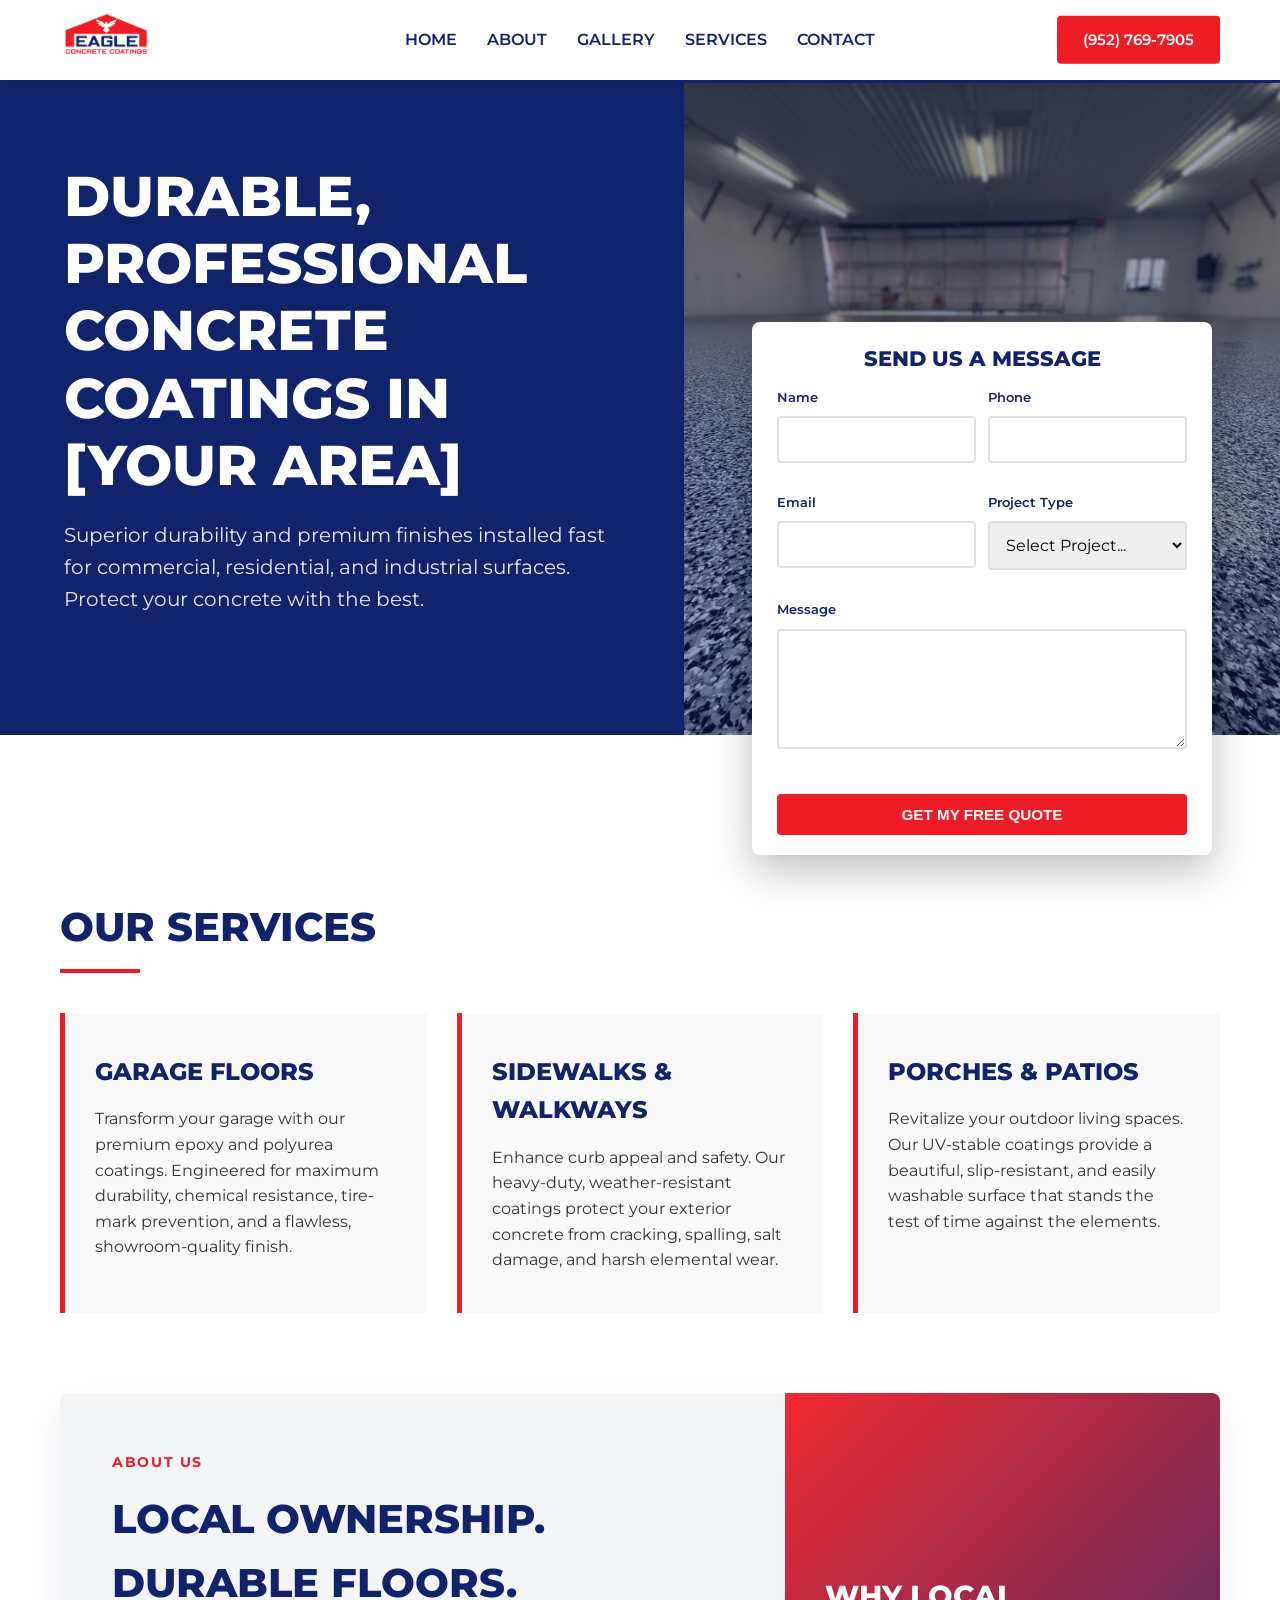
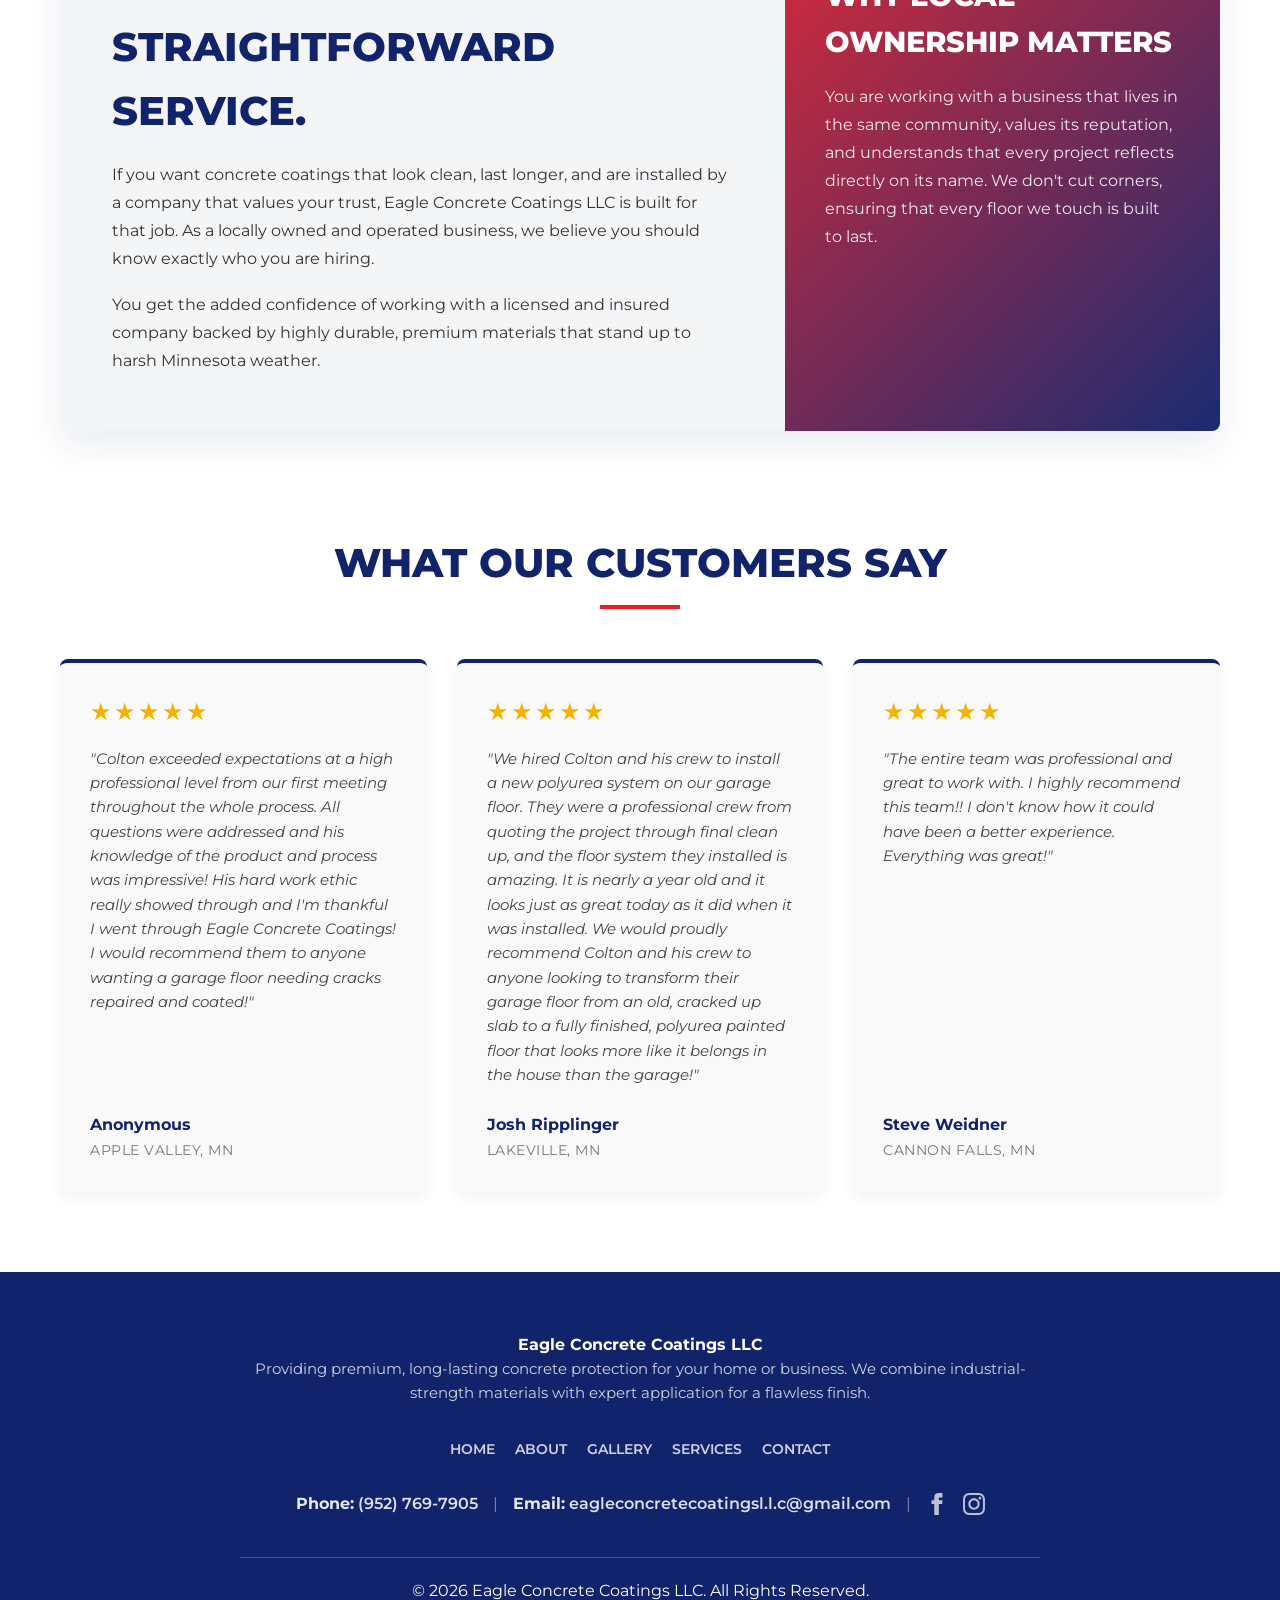
==== index.html @ 91aacfe3 "Add files via upload" ====
<!DOCTYPE html>
<html lang="en">
<head>
    <meta charset="UTF-8">
    <meta name="viewport" content="width=device-width, initial-scale=1.0">
    <meta name="description" content="Eagle Concrete Coatings LLC - Professional epoxy and polyurea concrete coatings for garages, sidewalks, and patios.">
    <title>Eagle Concrete Coatings LLC | Home</title>
    
    <link rel="preconnect" href="https://fonts.googleapis.com">
    <link rel="preconnect" href="https://fonts.gstatic.com" crossorigin>
    <link href="https://fonts.googleapis.com/css2?family=Montserrat:wght@400;600;800&display=swap" rel="stylesheet">
    <link rel="stylesheet" href="styles.css">
</head>
<body>

    <header class="header-stacked">
        <div class="nav-container-stacked">
            <a href="index.html" class="logo-link">
                <img src="index_files/logo3.2.jpg" alt="Eagle Concrete Coatings LLC Logo" class="logo-img">
            </a>
            <nav aria-label="Main Navigation">
                <ul>
                    <li><a href="index.html">Home</a></li>
                    <li><a href="about.html">About</a></li>
                    <li><a href="gallery.html">Gallery</a></li>
                    <li><a href="services.html">Services</a></li>
                    <li><a href="contact.html">Contact</a></li>
                </ul>
            </nav>

            <a href="tel:9527697905" class="btn-primary header-phone-btn">(952) 769-7905</a>
        </div>
    </header>

    <main>
        <section class="hero-split">
            <div class="hero-text-side">
                <h1>Durable, Professional Concrete Coatings in [Your Area]</h1>
                <p>Superior durability and premium finishes installed fast for commercial, residential, and industrial surfaces. Protect your concrete with the best.</p>
            </div>
            
            <div class="hero-image-side">
                <div class="hero-form-container">
                    <h3>Send Us a Message</h3>
                    <form class="contact-form" action="#" method="post">
                        
                        <div class="form-row">
                            <div class="form-group">
                                <label for="name">Name</label>
                                <input type="text" id="name" name="name" required>
                            </div>
                            <div class="form-group">
                                <label for="phone">Phone</label>
                                <input type="tel" id="phone" name="phone" required>
                            </div>
                        </div>
                        
                        <div class="form-row">
                            <div class="form-group">
                                <label for="email">Email</label>
                                <input type="email" id="email" name="email" required>
                            </div>
                            <div class="form-group">
                                <label for="project-type">Project Type</label>
                                <select id="project-type" name="project-type" required>
                                    <option value="">Select Project...</option>
                                    <option value="garage">Garage</option>
                                    <option value="patio">Patio / Porch</option>
                                    <option value="sidewalk">Sidewalk</option>
                                </select>
                            </div>
                        </div>
                        
                        <div class="form-group message-group">
                            <label for="message">Message</label>
                            <textarea id="message" name="message" rows="1" required></textarea>
                        </div>

                        <button type="submit" class="btn-primary form-submit-btn">Get My Free Quote</button>
                    </form>
                </div>
            </div>
        </section>

        <section class="services">
            <div class="services-header-left">
                <h2 class="section-title">Our Services</h2>
                <div class="section-divider-left"></div>
            </div>
            
            <div class="services-grid">
                <article class="service-card alt-card">
                    <h3>Garage Floors</h3>
                    <p>Transform your garage with our premium epoxy and polyurea coatings. Engineered for maximum durability, chemical resistance, tire-mark prevention, and a flawless, showroom-quality finish.</p>
                </article>

                <article class="service-card alt-card">
                    <h3>Sidewalks & Walkways</h3>
                    <p>Enhance curb appeal and safety. Our heavy-duty, weather-resistant coatings protect your exterior concrete from cracking, spalling, salt damage, and harsh elemental wear.</p>
                </article>

                <article class="service-card alt-card">
                    <h3>Porches & Patios</h3>
                    <p>Revitalize your outdoor living spaces. Our UV-stable coatings provide a beautiful, slip-resistant, and easily washable surface that stands the test of time against the elements.</p>
                </article>
            </div>
        </section>

        <section class="home-about-section">
            <div class="about-storyband-grid home-about-shadow">
                <article class="about-story-panel">
                    <span class="about-section-tag" style="color: var(--color-red); font-weight: 700; text-transform: uppercase;">About Us</span>
                    <h2>Local Ownership. Durable Floors. Straightforward Service.</h2>
                    <p>If you want concrete coatings that look clean, last longer, and are installed by a company that values your trust, Eagle Concrete Coatings LLC is built for that job. As a locally owned and operated business, we believe you should know exactly who you are hiring.</p>
                    <p>You get the added confidence of working with a licensed and insured company backed by highly durable, premium materials that stand up to harsh Minnesota weather.</p>
                </article>

                <aside class="about-story-accent">
                    <h3>Why Local Ownership Matters</h3>
                    <p>You are working with a business that lives in the same community, values its reputation, and understands that every project reflects directly on its name. We don't cut corners, ensuring that every floor we touch is built to last.</p>
                </aside>
            </div>
        </section>

        <section class="testimonials-section">
            <div class="services-header-left" style="text-align: center; margin-bottom: 50px;">
                <h2 class="section-title">What Our Customers Say</h2>
                <div class="section-divider-left" style="margin: 0 auto;"></div>
            </div>

            <div class="testimonials-grid">
                <div class="testimonial-card">
                    <div class="stars">★★★★★</div>
                    <p class="quote">"Colton exceeded expectations at a high professional level from our first meeting throughout the whole process. All questions were addressed and his knowledge of the product and process was impressive! His hard work ethic really showed through and I'm thankful I went through Eagle Concrete Coatings! I would recommend them to anyone wanting a garage floor needing cracks repaired and coated!"</p>
                    <div class="reviewer-info">
                        <p class="reviewer-name">Anonymous</p>
                        <p class="reviewer-location">Apple Valley, MN</p>
                    </div>
                </div>

                <div class="testimonial-card">
                    <div class="stars">★★★★★</div>
                    <p class="quote">"We hired Colton and his crew to install a new polyurea system on our garage floor. They were a professional crew from quoting the project through final clean up, and the floor system they installed is amazing. It is nearly a year old and it looks just as great today as it did when it was installed. We would proudly recommend Colton and his crew to anyone looking to transform their garage floor from an old, cracked up slab to a fully finished, polyurea painted floor that looks more like it belongs in the house than the garage!"</p>
                    <div class="reviewer-info">
                        <p class="reviewer-name">Josh Ripplinger</p>
                        <p class="reviewer-location">Lakeville, MN</p>
                    </div>
                </div>

                <div class="testimonial-card">
                    <div class="stars">★★★★★</div>
                    <p class="quote">"The entire team was professional and great to work with. I highly recommend this team!! I don't know how it could have been a better experience. Everything was great!"</p>
                    <div class="reviewer-info">
                        <p class="reviewer-name">Steve Weidner</p>
                        <p class="reviewer-location">Cannon Falls, MN</p>
                    </div>
                </div>
            </div>
        </section>
    </main>

    <footer class="footer-centered">
        <div class="footer-container-centered">
            <div class="footer-section">
                <h4>Eagle Concrete Coatings LLC</h4>
                <p class="footer-brand-text">Providing premium, long-lasting concrete protection for your home or business. We combine industrial-strength materials with expert application for a flawless finish.</p>
            </div>

            <div class="footer-section">
                <ul class="footer-links-inline">
                    <li><a href="index.html">Home</a></li>
                    <li><a href="about.html">About</a></li>
                    <li><a href="gallery.html">Gallery</a></li>
                    <li><a href="services.html">Services</a></li>
                    <li><a href="contact.html">Contact</a></li>
                </ul>
            </div>

            <div class="footer-section footer-contact-inline">
                <p><strong>Phone:</strong> <a href="tel:9527697905">(952) 769-7905</a></p>
                <span class="contact-divider">|</span>
                <p><strong>Email:</strong> <a href="mailto:eagleconcretecoatingsl.l.c@gmail.com">eagleconcretecoatingsl.l.c@gmail.com</a></p>
                <span class="contact-divider">|</span>
                
                <div class="social-links-inline">
                    <a href="https://www.facebook.com/profile.php?id=61577213444576" target="_blank" aria-label="Facebook">
                        <svg viewBox="0 0 24 24" fill="currentColor">
                            <path d="M9 8h-3v4h3v12h5v-12h3.642l.358-4h-4v-1.667c0-.955.192-1.333 1.115-1.333h2.885v-5h-3.808c-3.596 0-5.192 1.583-5.192 4.615v3.385z"/>
                        </svg>
                    </a>
                    <a href="https://www.instagram.com/eagleconcretecoatings" target="_blank" aria-label="Instagram">
                        <svg viewBox="0 0 24 24" fill="currentColor">
                            <path d="M12 2.163c3.204 0 3.584.012 4.85.07 3.252.148 4.771 1.691 4.919 4.919.058 1.265.069 1.645.069 4.849 0 3.205-.012 3.584-.069 4.849-.149 3.225-1.664 4.771-4.919 4.919-1.266.058-1.644.07-4.85.07-3.204 0-3.584-.012-4.849-.07-3.26-.149-4.771-1.699-4.919-4.92-.058-1.265-.07-1.644-.07-4.849 0-3.204.013-3.583.07-4.849.149-3.227 1.664-4.771 4.919-4.919 1.266-.057 1.645-.069 4.849-.069zm0-2.163c-3.259 0-3.667.014-4.947.072-4.358.2-6.78 2.618-6.98 6.98-.059 1.281-.073 1.689-.073 4.948 0 3.259.014 3.668.072 4.948.2 4.358 2.618 6.78 6.98 6.98 1.281.058 1.689.072 4.948.072 3.259 0 3.668-.014 4.948-.072 4.354-.2 6.782-2.618 6.979-6.98.059-1.28.073-1.689.073-4.948 0-3.259-.014-3.667-.072-4.947-.196-4.354-2.617-6.78-6.979-6.98-1.281-.059-1.69-.073-4.949-.073zm0 5.838c-3.403 0-6.162 2.759-6.162 6.162s2.759 6.163 6.162 6.163 6.162-2.759 6.162-6.163c0-3.403-2.759-6.162-6.162-6.162zm0 10.162c-2.209 0-4-1.79-4-4 0-2.209 1.791-4 4-4s4 1.791 4 4c0 2.21-1.791 4-4 4zm6.406-11.845c-.796 0-1.441.645-1.441 1.44s.645 1.44 1.441 1.44c.795 0 1.439-.645 1.439-1.44s-.644-1.44-1.439-1.44z"/>
                        </svg>
                    </a>
                </div>
            </div>
        </div>
        
        <div class=\"copyright\">
            <p>&copy; 2026 Eagle Concrete Coatings LLC. All Rights Reserved.</p>
        </div>
    </footer>

</body>
</html>
---- styles.css ----
/* ==========================================================================
   1. CSS Variables & Global Styles
   ========================================================================== */
:root {
    --color-white: #FFF;
    --color-blue: #11236B;
    --color-red: #EE1C25;
    --color-accent: #FFDDE6;
    --color-btn: #5aa0ff;
    --color-card: #e8f4ff;
    --color-card-red: #f1f6fb;
    --color-green: #28a745;
    --color-dark-text: #333;
}

* { margin: 0; padding: 0; box-sizing: border-box; }
html { scroll-behavior: smooth; }
body { 
    font-family: 'Montserrat', sans-serif; 
    background-color: var(--color-white); 
    color: var(--color-dark-text); 
    line-height: 1.6; 
    -webkit-font-smoothing: antialiased; 
}

h1, h2, h3 { color: var(--color-blue); font-weight: 800; text-transform: uppercase; }
a { text-decoration: none; transition: color 0.3s ease; }
.muted { color: rgba(0,0,0,0.65); }

/* Primary Button */
.btn-primary {
    display: inline-block; 
    background-color: var(--color-red); 
    color: var(--color-white); 
    padding: 16px 32px; 
    font-size: 1.1rem; 
    font-weight: 600; 
    text-transform: uppercase; 
    border: 2px solid var(--color-red); 
    border-radius: 4px; 
    cursor: pointer; 
    transition: all 0.3s ease;
}
.btn-primary:hover { background-color: transparent; color: var(--color-red); }

/* Global Section Dividers */
.section-title { font-size: 2.5rem; margin-bottom: 10px; }
.section-divider-left { width: 80px; height: 4px; background-color: var(--color-red); }

/* ==========================================================================
   2. Header & Navigation (Absolute Centered Layout)
   ========================================================================== */
.header-stacked { 
    background-color: var(--color-white); 
    border-bottom: 3px solid var(--color-blue); 
    position: sticky; top: 0; z-index: 1000; 
    box-shadow: 0 4px 6px rgba(0, 0, 0, 0.05); 
}

.nav-container-stacked {
    position: relative; 
    display: flex;
    justify-content: center; 
    align-items: center;
    width: 100%;
    max-width: 1200px;
    margin: 0 auto;
    min-height: 80px; 
    padding: 15px 20px;
}

.logo-link {
    position: absolute;
    left: 20px;
    top: 50%;
    transform: translateY(-50%); 
    margin: 0;
}
.logo-img { max-height: 60px; width: auto; display: block; }

.nav-container-stacked nav ul {
    display: flex;
    align-items: center;
    margin: 0; padding: 0; gap: 30px;
    list-style: none;
}
.nav-container-stacked nav ul li a { 
    color: var(--color-blue); font-weight: 600; font-size: 1rem; text-transform: uppercase; 
}
.nav-container-stacked nav ul li a:hover { color: var(--color-red); }

.header-phone-btn {
    position: absolute;
    right: 20px; top: 50%;
    transform: translateY(-50%); 
    margin: 0; padding: 10px 24px;
    font-size: 0.95rem; white-space: nowrap;
}

/* ==========================================================================
   3. Footer 
   ========================================================================== */
.footer-centered { 
    background-color: var(--color-blue); color: var(--color-white); 
    padding: 60px 20px 30px; text-align: center; 
}
.footer-container-centered { 
    max-width: 800px; margin: 0 auto; display: flex; flex-direction: column; gap: 30px; 
    border-bottom: 1px solid rgba(255, 255, 255, 0.2); padding-bottom: 40px; margin-bottom: 20px; 
}
.footer-brand-text { opacity: 0.8; font-size: 0.95rem; }

.footer-links-inline { list-style: none; display: flex; justify-content: center; gap: 20px; flex-wrap: wrap; }
.footer-links-inline a { color: var(--color-white); opacity: 0.8; font-weight: 600; text-transform: uppercase; font-size: 0.9rem; }
.footer-links-inline a:hover { color: var(--color-red); opacity: 1; }

.footer-contact-inline { display: flex; justify-content: center; align-items: center; gap: 15px; flex-wrap: wrap; opacity: 0.9; }
.footer-contact-inline a { color: var(--color-white); font-weight: 600; opacity: 0.95; }
.footer-contact-inline a:hover { color: var(--color-white); opacity: 1; }
.contact-divider { color: var(--color-white); opacity: 0.5; }

.social-links-inline { display: flex; align-items: center; gap: 15px; }
.social-links-inline a { color: var(--color-white); opacity: 0.8; display: inline-flex; align-items: center; }
.social-links-inline a:hover { color: var(--color-red); opacity: 1; transform: translateY(-2px); }
.social-links-inline svg { width: 22px; height: 22px; }

.copyright { opacity: 0.7; font-size: 0.9rem; }

/* ==========================================================================
   4. Home Page
   ========================================================================== */
.hero-split { display: flex; min-height: 70vh; }
.hero-text-side { flex: 1; background-color: var(--color-blue); color: var(--color-white); padding: 80px 5%; display: flex; flex-direction: column; justify-content: center; align-items: flex-start; }
.hero-text-side h1 { color: var(--color-white); font-size: 3.5rem; margin-bottom: 20px; line-height: 1.2; }
.hero-text-side p { font-size: 1.25rem; margin-bottom: 40px; color: rgba(255,255,255,0.9); }

.hero-image-side { 
    flex: 1; 
    background: url('index_files/herofloor.jpg') center/cover; 
    position: relative; display: flex; align-items: flex-end; justify-content: center; padding: 0 20px; 
}
.hero-image-side::before { content: ''; position: absolute; inset: 0; background-color: rgba(17, 35, 107, 0.4); z-index: 1; }

/* Home overlapping form */
.hero-form-container {
    background-color: var(--color-white); padding: 20px 25px; border-radius: 8px;
    box-shadow: 0 15px 40px rgba(0, 0, 0, 0.25); width: 100%; max-width: 460px;
    position: relative; z-index: 2; margin-bottom: -120px;
}
.hero-form-container h3 { margin-bottom: 12px; font-size: 1.3rem; text-align: center; }
.form-row { display: flex; gap: 12px; }
.form-row .form-group { flex: 1; margin-bottom: 10px; }
.hero-form-container .form-group label { margin-bottom: 2px; font-size: 0.8rem; display: block; font-weight: 600; color: var(--color-blue); }
.hero-form-container .form-group input, .hero-form-container .form-group select, .hero-form-container .form-group textarea {
    width: 100%; padding: 6px 10px; font-size: 0.9rem; border: 1px solid #ccc; border-radius: 4px; font-family: inherit;
}
.hero-form-container .form-group textarea { min-height: 40px; resize: vertical; }
.message-group { margin-bottom: 15px; }
.form-submit-btn { width: 100%; padding: 10px; font-size: 0.95rem; }

/* Home Services Section */
.services { padding: 160px 20px 80px; max-width: 1200px; margin: 0 auto; }
.services-header-left { margin-bottom: 40px; }
.services-grid { display: grid; grid-template-columns: repeat(auto-fit, minmax(300px, 1fr)); gap: 30px; }
.alt-card { border-left: 5px solid var(--color-red); background-color: #f9f9f9; padding: 40px 30px; transition: transform 0.3s ease; }
.alt-card:hover { transform: translateX(10px); background-color: #f1f1f1; }
.alt-card h3 { font-size: 1.5rem; margin-bottom: 15px; color: var(--color-blue); }

.home-about-section { padding: 0 20px 80px; max-width: 1200px; margin: 0 auto; }
.home-about-shadow { border-radius: 8px; overflow: hidden; box-shadow: 0 15px 35px rgba(17, 35, 107, 0.08); }

/* Home Testimonials */
.testimonials-section { padding: 20px 20px 80px; max-width: 1200px; margin: 0 auto; }
.testimonials-grid { display: grid; grid-template-columns: repeat(auto-fit, minmax(320px, 1fr)); gap: 30px; }
.testimonial-card { background-color: #f9f9f9; border-radius: 8px; padding: 30px; box-shadow: 0 5px 15px rgba(0,0,0,0.05); border-top: 4px solid var(--color-blue); display: flex; flex-direction: column; transition: transform 0.3s ease; }
.testimonial-card:hover { transform: translateY(-5px); }
.testimonial-card .stars { color: #f5b301; font-size: 1.5rem; margin-bottom: 15px; letter-spacing: 2px; }
.testimonial-card .quote { font-style: italic; margin-bottom: 25px; flex-grow: 1; font-size: 0.95rem; color: #444; }
.reviewer-info .reviewer-name { font-weight: 700; color: var(--color-blue); margin-bottom: 2px; }
.reviewer-info .reviewer-location { font-size: 0.85rem; color: #777; text-transform: uppercase; letter-spacing: 0.5px; }

/* ==========================================================================
   5. Services Page
   ========================================================================== */
.service-hero { background: var(--color-blue); color: var(--color-white); padding: 80px 20px; text-align: center; }
.service-hero-inner { max-width: 1000px; margin: 0 auto; padding: 40px 10px; }
.service-hero h1 { color: var(--color-white); font-size: 2.5rem; margin-bottom: 15px;}
.service-hero .lead { color: rgba(255,255,255,0.95); margin-bottom: 20px; font-size: 1.1rem; }

.services-page .service-card { background: var(--color-card); border-radius: 14px; padding: 40px 30px; box-shadow: 0 10px 20px rgba(17,35,107,0.04); border-top: 4px solid var(--color-blue); transition: transform 0.25s ease; display:flex; flex-direction:column; gap:12px; }
.services-page .service-card:hover { transform: translateY(-6px); }
.icon-circle { width:56px; height:56px; border-radius:50%; display:flex; align-items:center; justify-content:center; font-size:26px; background: #ffffff; box-shadow: 0 6px 12px rgba(17,35,107,0.04); }
.service-card h4, .service-card h5 { margin: 15px 0 5px; color: var(--color-dark-text); }
.benefits-list { list-style: none; display: grid; gap:8px; margin-bottom: 15px;}
.benefits-list li::before { content:'✔'; margin-right:8px; color:var(--color-green); font-weight:700; display:inline-block; }
.not-ideal { list-style: none; margin-bottom: 15px; }
.not-ideal li::before { content:'✖'; margin-right:8px; color:var(--color-red); display:inline-block; }

.extras { margin-top: 40px; padding: 30px 0; }
.extras-grid { display: grid; grid-template-columns: repeat(auto-fit, minmax(300px, 1fr)); gap: 30px; }
.extras-card { background: var(--color-card-red); padding: 40px 30px; border-radius: 12px; border-left: 4px solid var(--color-red); }
.extras-card h4 { color: var(--color-blue); margin-bottom: 15px; font-size: 1.3rem;}
.extras-card ul { margin-left: 20px; margin-bottom: 20px; }
.extras-cta { margin-top: 20px; }

/* Color Grid Section */
.color-options-section { margin-top: 70px; padding-top: 50px; border-top: 2px solid rgba(17, 35, 107, 0.08); }
.color-grid { display: grid; grid-template-columns: repeat(auto-fill, minmax(220px, 1fr)); gap: 30px; margin-top: 40px; }
.color-card { background-color: var(--color-white); border-radius: 8px; overflow: hidden; box-shadow: 0 4px 15px rgba(17, 35, 107, 0.06); border: 1px solid #E0E0E0; text-align: center; transition: transform 0.3s ease, box-shadow 0.3s ease, border-color 0.3s ease; }
.color-card:hover { transform: translateY(-5px); box-shadow: 0 15px 30px rgba(17, 35, 107, 0.15); border-color: var(--color-red); }
.color-card img { width: 100%; height: 180px; object-fit: cover; display: block; border-bottom: 4px solid var(--color-blue); }
.color-card p { padding: 16px 10px; font-weight: 700; color: var(--color-blue); font-size: 1.05rem; margin: 0; text-transform: uppercase; letter-spacing: 0.5px; }

/* Preview Gallery */
.gallery-preview { margin-top: 80px; display: flex; gap: 30px; align-items: center; background-color: var(--color-white); padding: 30px; border-radius: 8px; box-shadow: 0 5px 20px rgba(0,0,0,0.05); }
.gallery-thumb img { width: 100%; max-width: 300px; border-radius: 8px; }
.gallery-info h4 { font-size: 1.5rem; margin-bottom: 10px; }
.gallery-info p { margin-bottom: 20px; }

/* ==========================================================================
   6. Contact Page
   ========================================================================== */
.contact-hero { background-color: var(--color-blue); color: var(--color-white); padding: 80px 20px; text-align: center; }
.contact-hero-content h1 { font-size: 3rem; margin-bottom: 20px; color: var(--color-white); }
.contact-hero-content p { font-size: 1.25rem; max-width: 600px; margin: 0 auto; opacity: 0.9; }

.contact-options { padding: 60px 20px; background-color: var(--color-white); text-align: center; }
.contact-options-container { max-width: 900px; margin: 0 auto; display: flex; justify-content: center; gap: 40px; flex-wrap: wrap; }
.contact-options .contact-btn { margin-bottom: 0; min-width: 250px; }

/* Split Form/Map */
.contact-split-section { padding: 80px 20px; background-color: var(--color-white); }
.contact-split-container { max-width: 1200px; margin: 0 auto; display: grid; grid-template-columns: 1fr 1fr; gap: 60px; align-items: flex-start; }
.contact-form-wrapper h2, .service-area-wrapper h2 { font-size: 2.2rem; margin-bottom: 30px; color: var(--color-blue); }

.contact-form { display: flex; flex-direction: column; gap: 20px; }
.contact-form .form-group { display: flex; flex-direction: column; }
.contact-form .form-group label { font-weight: 600; margin-bottom: 8px; color: var(--color-blue); }
.contact-form .form-group input, .contact-form .form-group select, .contact-form .form-group textarea { padding: 12px; border: 2px solid #e0e0e0; border-radius: 4px; font-family: inherit; font-size: 1rem; transition: border-color 0.3s ease; }
.contact-form .form-group input:focus, .contact-form .form-group select:focus, .contact-form .form-group textarea:focus { outline: none; border-color: var(--color-red); }
.contact-form .form-group textarea { resize: vertical; min-height: 120px; }
.contact-form button { align-self: flex-start; margin-top: 10px; }

.service-area-wrapper .map-container { border-radius: 8px; overflow: hidden; box-shadow: 0 8px 24px rgba(17, 35, 107, 0.1); margin-bottom: 15px; }
.service-area-wrapper iframe { display: block; width: 100%; min-height: 470px; }
.service-area-wrapper .map-caption { font-size: 1rem; color: var(--color-dark-text); opacity: 0.8; }

/* ==========================================================================
   7. Gallery Page
   ========================================================================== */
.gallery-hero { background: linear-gradient(135deg, var(--color-blue) 0%, #19358f 65%, #2147b0 100%); color: var(--color-white); padding: 90px 20px; }
.gallery-hero-inner, .gallery-overview, .gallery-section { max-width: 1200px; margin: 0 auto; }
.gallery-eyebrow { color: var(--color-red); font-weight: 800; text-transform: uppercase; letter-spacing: 0.12em; margin-bottom: 12px; }
.gallery-hero h1 { color: var(--color-white); font-size: 3.2rem; max-width: 760px; margin-bottom: 20px; }
.gallery-lead { max-width: 720px; font-size: 1.15rem; color: rgba(255, 255, 255, 0.9); margin-bottom: 30px; }
.gallery-hero-actions { display: flex; gap: 16px; flex-wrap: wrap; }
.gallery-link-btn { display: inline-block; padding: 16px 32px; border: 2px solid rgba(255, 255, 255, 0.45); border-radius: 4px; color: var(--color-white); font-weight: 600; text-transform: uppercase; }
.gallery-link-btn:hover { border-color: var(--color-white); color: var(--color-red); background-color: rgba(255, 255, 255, 0.08); }

.gallery-overview, .gallery-section { padding: 80px 20px; }
.gallery-category-grid, .gallery-project-grid { display: grid; gap: 30px; }
.gallery-category-grid { grid-template-columns: repeat(auto-fit, minmax(280px, 1fr)); }
.gallery-category-card, .gallery-project-card, .commercial-spotlight-card { background-color: #f7f8fb; border: 1px solid #d9dfef; border-left: 5px solid var(--color-red); border-radius: 10px; box-shadow: 0 14px 34px rgba(17, 35, 107, 0.08); }
.gallery-category-card { padding: 32px; }
.gallery-category-card h3, .gallery-project-copy h3, .commercial-copy h3 { font-size: 1.5rem; margin-bottom: 12px; }
.gallery-category-card p, .gallery-project-copy p, .commercial-copy p { margin-bottom: 14px; }
.gallery-category-card a { color: var(--color-blue); font-weight: 700; text-transform: uppercase; font-size: 0.95rem; }
.gallery-category-card a:hover { color: var(--color-red); }

.gallery-project-grid { grid-template-columns: repeat(auto-fit, minmax(320px, 1fr)); }
.gallery-project-card { overflow: hidden; }
.gallery-project-copy { padding: 26px 24px 30px; }

.before-after-slider { position: relative; height: 320px; overflow: hidden; background-color: #dbe0ea; }
.slider-image { width: 100%; height: 100%; object-fit: cover; display: block; }
.slider-after { position: absolute; inset: 0 auto 0 0; overflow: hidden; height: 100%; }
.slider-after .slider-image { width: 100%; min-width: 320px; }
.slider-divider { position: absolute; top: 0; bottom: 0; width: 3px; background-color: var(--color-white); box-shadow: 0 0 0 1px rgba(17, 35, 107, 0.15); transform: translateX(-50%); pointer-events: none; }
.slider-label { position: absolute; top: 18px; z-index: 2; background-color: rgba(17, 35, 107, 0.84); color: var(--color-white); padding: 8px 12px; border-radius: 999px; font-size: 0.8rem; font-weight: 700; text-transform: uppercase; letter-spacing: 0.04em; }
.slider-label-before { left: 18px; }
.slider-label-after { right: 18px; }
.slider-control { position: absolute; inset: auto 18px 18px 18px; width: calc(100% - 36px); accent-color: var(--color-red); }

.commercial-section { padding-top: 0; }
.commercial-spotlight-card { display: grid; grid-template-columns: minmax(0, 1.05fr) minmax(0, 0.95fr); overflow: hidden; }
.commercial-placeholder img { width: 100%; height: 100%; min-height: 320px; object-fit: cover; display: block; }
.commercial-copy { padding: 40px; display: flex; flex-direction: column; justify-content: center; }

/* ==========================================================================
   8. About Page
   ========================================================================== */
.about-page { background: linear-gradient(180deg, #f5f7fb 0%, #ffffff 30%, #eef2fa 100%); }
.about-masthead, .about-storyband, .about-credentials-band, .about-process-ribbon, .about-cta { padding: 80px 20px; }

.about-masthead { position: relative; overflow: hidden; background: linear-gradient(120deg, rgba(17, 35, 107, 0.97) 0%, rgba(17, 35, 107, 0.92) 58%, rgba(238, 28, 37, 0.9) 100%); }
.about-masthead::after { content: ""; position: absolute; inset: 0; background: linear-gradient(rgba(17, 35, 107, 0.2), rgba(17, 35, 107, 0.2)), url('index_files/herofloor.jpg') center/cover; mix-blend-mode: soft-light; opacity: 0.35; }
.about-masthead-inner { position: relative; z-index: 1; max-width: 1200px; margin: 0 auto; display: grid; grid-template-columns: minmax(0, 1.5fr) minmax(300px, 0.8fr); gap: 40px; align-items: end; }

.about-masthead-copy { color: var(--color-white); padding: 30px 0 110px; }
.about-masthead-copy h1 { color: var(--color-white); font-size: 3.7rem; line-height: 1.1; max-width: 720px; margin-bottom: 24px; }
.about-masthead-copy p { max-width: 580px; margin-bottom: 40px; font-size: 1.1rem; line-height: 1.75; color: rgba(255,255,255,0.9); }

.about-masthead-panel { position: relative; z-index: 1; margin-bottom: -130px; padding: 34px 30px; background-color: rgba(255,255,255,0.98); border-top: 6px solid var(--color-red); box-shadow: 0 18px 50px rgba(17, 35, 107, 0.22); }
.about-panel-label, .about-section-tag { display: inline-block; margin-bottom: 14px; color: var(--color-red); font-size: 0.85rem; font-weight: 700; letter-spacing: 0.12em; text-transform: uppercase; }
.about-panel-lead { font-size: 1.05rem; font-weight: 600; line-height: 1.7; color: var(--color-blue); margin-bottom: 20px; }
.about-panel-lines { display: grid; gap: 12px; }
.about-panel-lines span { padding-top: 12px; border-top: 1px solid rgba(17, 35, 107, 0.14); font-weight: 600; }

.about-storyband { max-width: 1200px; margin: 0 auto; padding-top: 170px; }
.about-storyband-grid { display: grid; grid-template-columns: minmax(0, 1.25fr) minmax(280px, 0.75fr); gap: 0; overflow: hidden; }
.about-story-panel { background-color: #f4f5f7; padding: 56px 52px; }
.about-story-panel h2, .about-band-header h2 { font-size: 2.5rem; margin-bottom: 18px; }
.about-story-panel p, .about-story-accent p, .credential-copy p, .process-step p { max-width: 62ch; line-height: 1.75; }
.about-story-panel p + p { margin-top: 18px; }

.about-story-accent { background: linear-gradient(135deg, rgba(238, 28, 37, 0.94), rgba(17, 35, 107, 0.96)); color: var(--color-white); padding: 56px 40px; display: flex; flex-direction: column; justify-content: center; }
.about-story-accent h3 { color: var(--color-white); font-size: 1.8rem; margin-bottom: 18px; }
.about-story-accent p { color: rgba(255,255,255,0.9); }

.about-credentials-band { background-color: var(--color-blue); color: var(--color-white); }
.about-band-header { max-width: 1200px; margin: 0 auto 34px; }
.about-band-header h2 { color: var(--color-white); margin-bottom: 0; }
.about-band-header .about-section-tag { color: #ffb5ba; }

.about-credentials-stack { max-width: 1200px; margin: 0 auto; display: grid; gap: 18px; }
.credential-row { display: grid; grid-template-columns: minmax(220px, 0.55fr) minmax(0, 1fr); gap: 28px; padding: 26px 28px; background-color: rgba(255,255,255,0.08); border-left: 5px solid var(--color-red); }
.credential-heading h3 { color: var(--color-white); margin-bottom: 10px; font-size: 1.45rem; }
.credential-heading p { color: #ffd7d9; font-weight: 600; line-height: 1.6; }
.credential-copy p { color: rgba(255,255,255,0.9); }

.about-process-ribbon { max-width: 1200px; margin: 0 auto; }
.about-process-ribbon .about-band-header h2 { color: var(--color-blue); }
.process-ribbon-grid { display: grid; grid-template-columns: repeat(3, minmax(0, 1fr)); gap: 24px; }
.process-step { position: relative; padding: 34px 28px 30px; background-color: var(--color-white); border-top: 6px solid var(--color-red); box-shadow: 0 14px 30px rgba(17, 35, 107, 0.08); }
.process-number { display: inline-block; margin-bottom: 14px; color: rgba(17, 35, 107, 0.22); font-size: 2.2rem; font-weight: 800; line-height: 1; }
.process-step h3 { margin-bottom: 12px; font-size: 1.45rem; }

.about-cta-panel { background-color: var(--color-blue); color: var(--color-white); padding: 60px 5%; text-align: center; border-radius: 4px; }
.about-cta-panel h2 { color: var(--color-white); font-size: 2.5rem; margin-bottom: 16px; }
.about-cta-panel p { max-width: 760px; margin: 0 auto 30px; font-size: 1.1rem; color: rgba(255,255,255,0.9); }


/* ==========================================================================
   9. Consolidated Media Queries (Mobile & Tablet Responsiveness)
   ========================================================================== */

/* Tablets & Small Laptops (992px) */
@media (max-width: 992px) {
    /* Header Stacking */
    .nav-container-stacked { flex-direction: column; padding-top: 20px; padding-bottom: 20px; }
    .logo-link, .header-phone-btn { position: static; transform: none; }
    .nav-container-stacked nav ul { flex-wrap: wrap; justify-content: center; gap: 15px; margin-top: 15px; }
    .header-phone-btn { margin-top: 15px; }

    /* Contact Page Layout */
    .contact-split-container { grid-template-columns: 1fr; gap: 50px; }
    .service-area-wrapper iframe { min-height: 350px; }
}

/* Tablets & Mobile (768px) */
@media (max-width: 768px) {
    /* Home Layouts */
    .hero-split { flex-direction: column; }
    .hero-image-side { min-height: 400px; padding-bottom: 40px; }
    .hero-text-side h1 { font-size: 2.5rem; }
    
    .footer-contact-inline { flex-direction: column; gap: 5px; }
    .contact-divider { display: none; }

    /* Contact Layout */
    .contact-hero-content h1 { font-size: 2.5rem; }

    /* Services Gallery Layout */
    .gallery-preview { flex-direction: column; text-align: center; }
    .gallery-thumb img { max-width: 100%; }

    /* Main Gallery Page Layout */
    .gallery-hero { padding: 72px 20px; }
    .gallery-hero h1 { font-size: 2.4rem; }
    .gallery-overview, .gallery-section { padding: 64px 20px; }
    .before-after-slider { height: 260px; }
    .commercial-spotlight-card { grid-template-columns: 1fr; }
    .commercial-copy { padding: 30px 24px; }

    /* About Page Layout */
    .about-masthead, .about-storyband, .about-credentials-band, .about-process-ribbon, .about-cta { padding: 60px 20px; }
    .about-masthead-inner, .about-storyband-grid, .process-ribbon-grid, .credential-row { grid-template-columns: 1fr; }
    .about-masthead-copy { padding: 0; }
    .about-masthead-copy h1 { font-size: 2.7rem; }
    .about-masthead-panel { margin-bottom: 0; padding: 28px 24px; }
    .about-story-panel, .about-story-accent, .process-step { padding: 32px 24px; }
    .about-story-panel h2, .about-band-header h2 { font-size: 2rem; }
    .about-story-panel p, .about-story-accent p, .credential-copy p, .process-step p { max-width: none; }
    .credential-row { gap: 16px; padding: 24px; }
    .about-cta-panel { padding: 45px 24px; }
    .about-cta-panel h2 { font-size: 2rem; }
}

/* Small Phones (500px) */
@media (max-width: 500px) {
    /* Services Grid Adjustment */
    .color-grid { grid-template-columns: repeat(auto-fill, minmax(140px, 1fr)); gap: 15px; }
    .color-card img { height: 120px; }
    .color-card p { font-size: 0.9rem; padding: 12px 5px; }

    /* Contact Buttons Adjustment */
    .contact-options-container { gap: 20px; }
    .contact-options .contact-btn { width: 100%; }
}

/* Extra Small Phones (480px) */
@media (max-width: 480px) {
    /* Home Form Stack */
    .form-row { flex-direction: column; gap: 0; }
    .hero-form-container { margin-bottom: -80px; }
    .services { padding-top: 110px; }
}
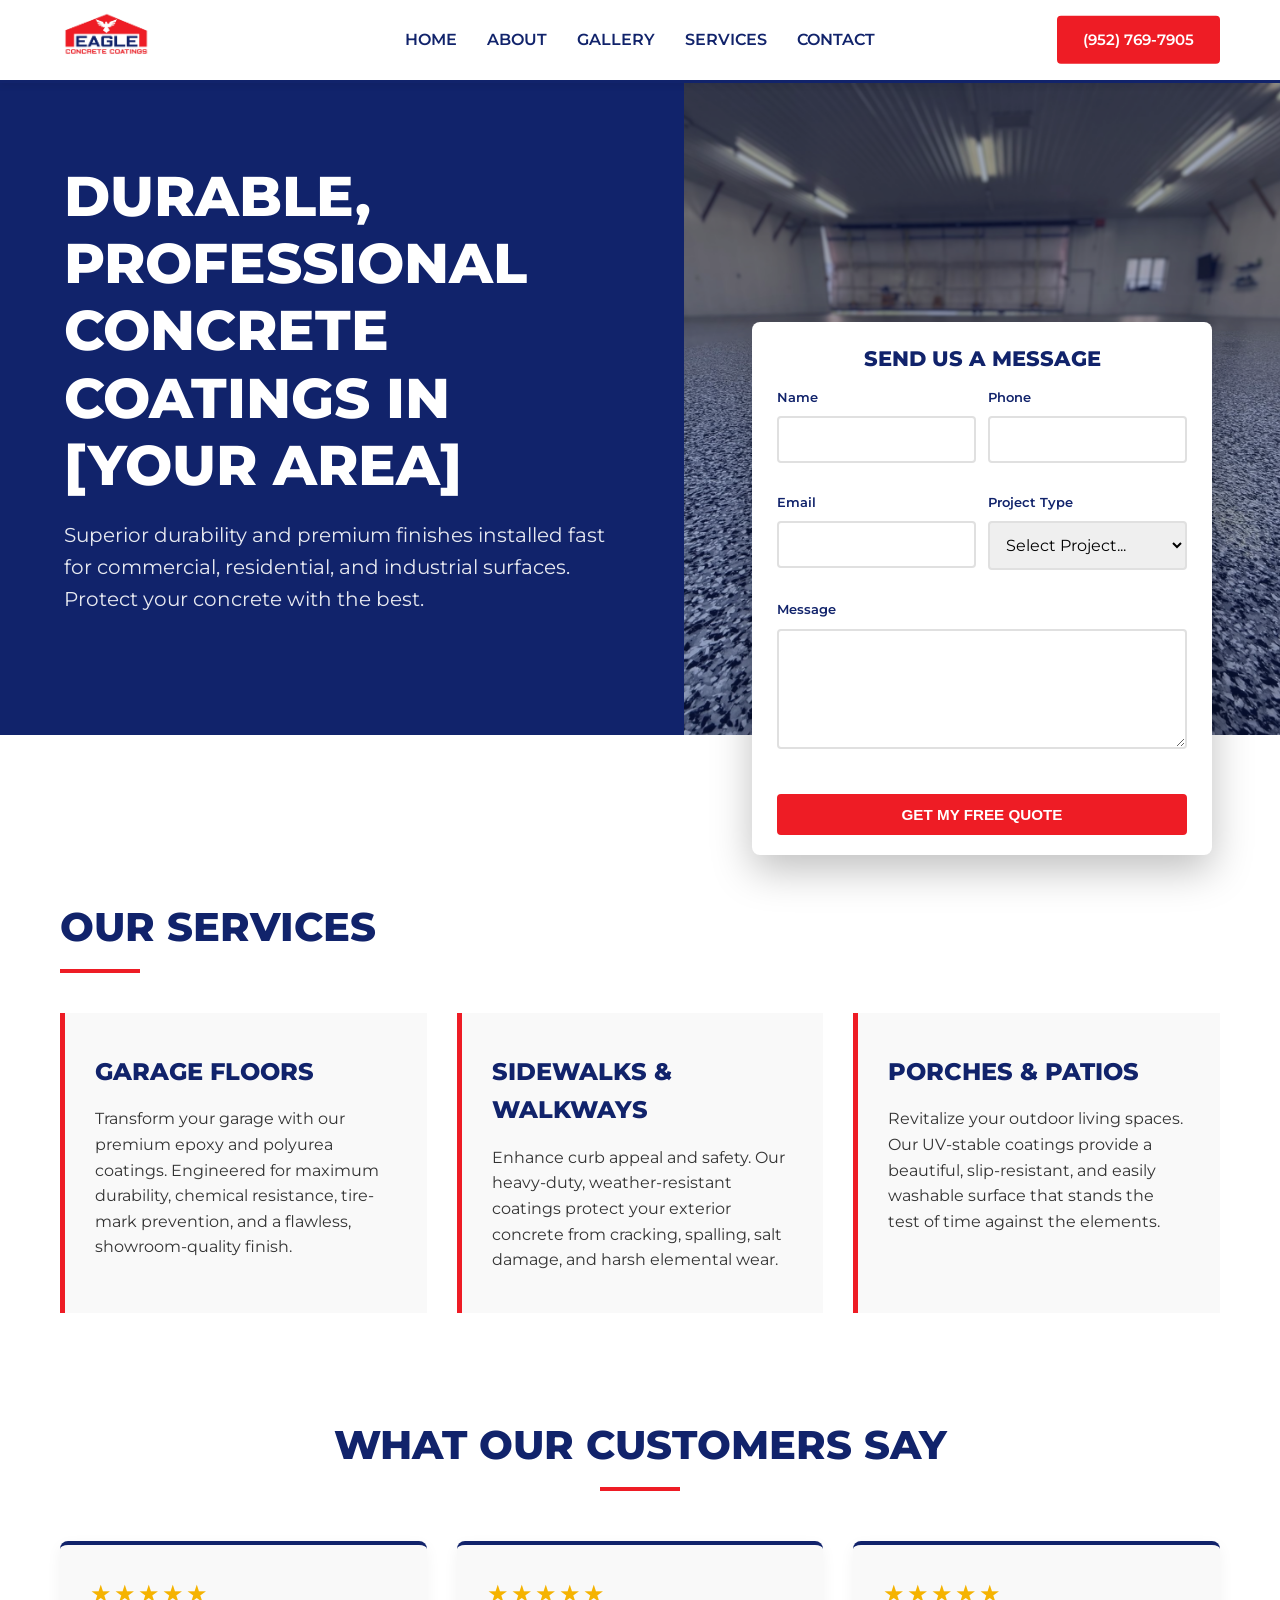
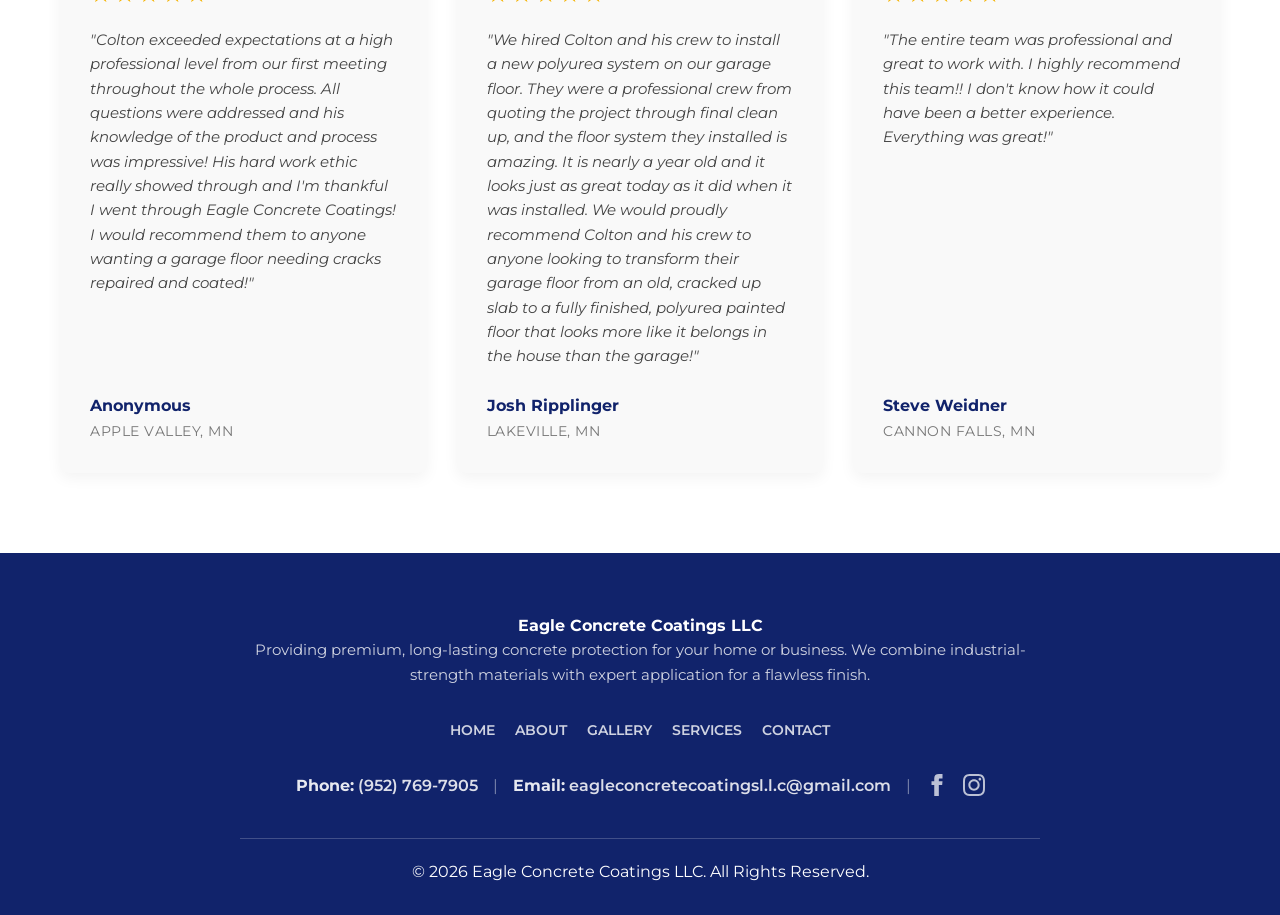
==== commit bd909534: "Update index.html removed about section from homepage" ====
--- a/index.html
+++ b/index.html
@@ -105,23 +105,6 @@
                 </article>
             </div>
         </section>
-
-        <section class="home-about-section">
-            <div class="about-storyband-grid home-about-shadow">
-                <article class="about-story-panel">
-                    <span class="about-section-tag" style="color: var(--color-red); font-weight: 700; text-transform: uppercase;">About Us</span>
-                    <h2>Local Ownership. Durable Floors. Straightforward Service.</h2>
-                    <p>If you want concrete coatings that look clean, last longer, and are installed by a company that values your trust, Eagle Concrete Coatings LLC is built for that job. As a locally owned and operated business, we believe you should know exactly who you are hiring.</p>
-                    <p>You get the added confidence of working with a licensed and insured company backed by highly durable, premium materials that stand up to harsh Minnesota weather.</p>
-                </article>
-
-                <aside class="about-story-accent">
-                    <h3>Why Local Ownership Matters</h3>
-                    <p>You are working with a business that lives in the same community, values its reputation, and understands that every project reflects directly on its name. We don't cut corners, ensuring that every floor we touch is built to last.</p>
-                </aside>
-            </div>
-        </section>
-
         <section class="testimonials-section">
             <div class="services-header-left" style="text-align: center; margin-bottom: 50px;">
                 <h2 class="section-title">What Our Customers Say</h2>
@@ -203,4 +186,4 @@
     </footer>
 
 </body>
-</html>+</html>
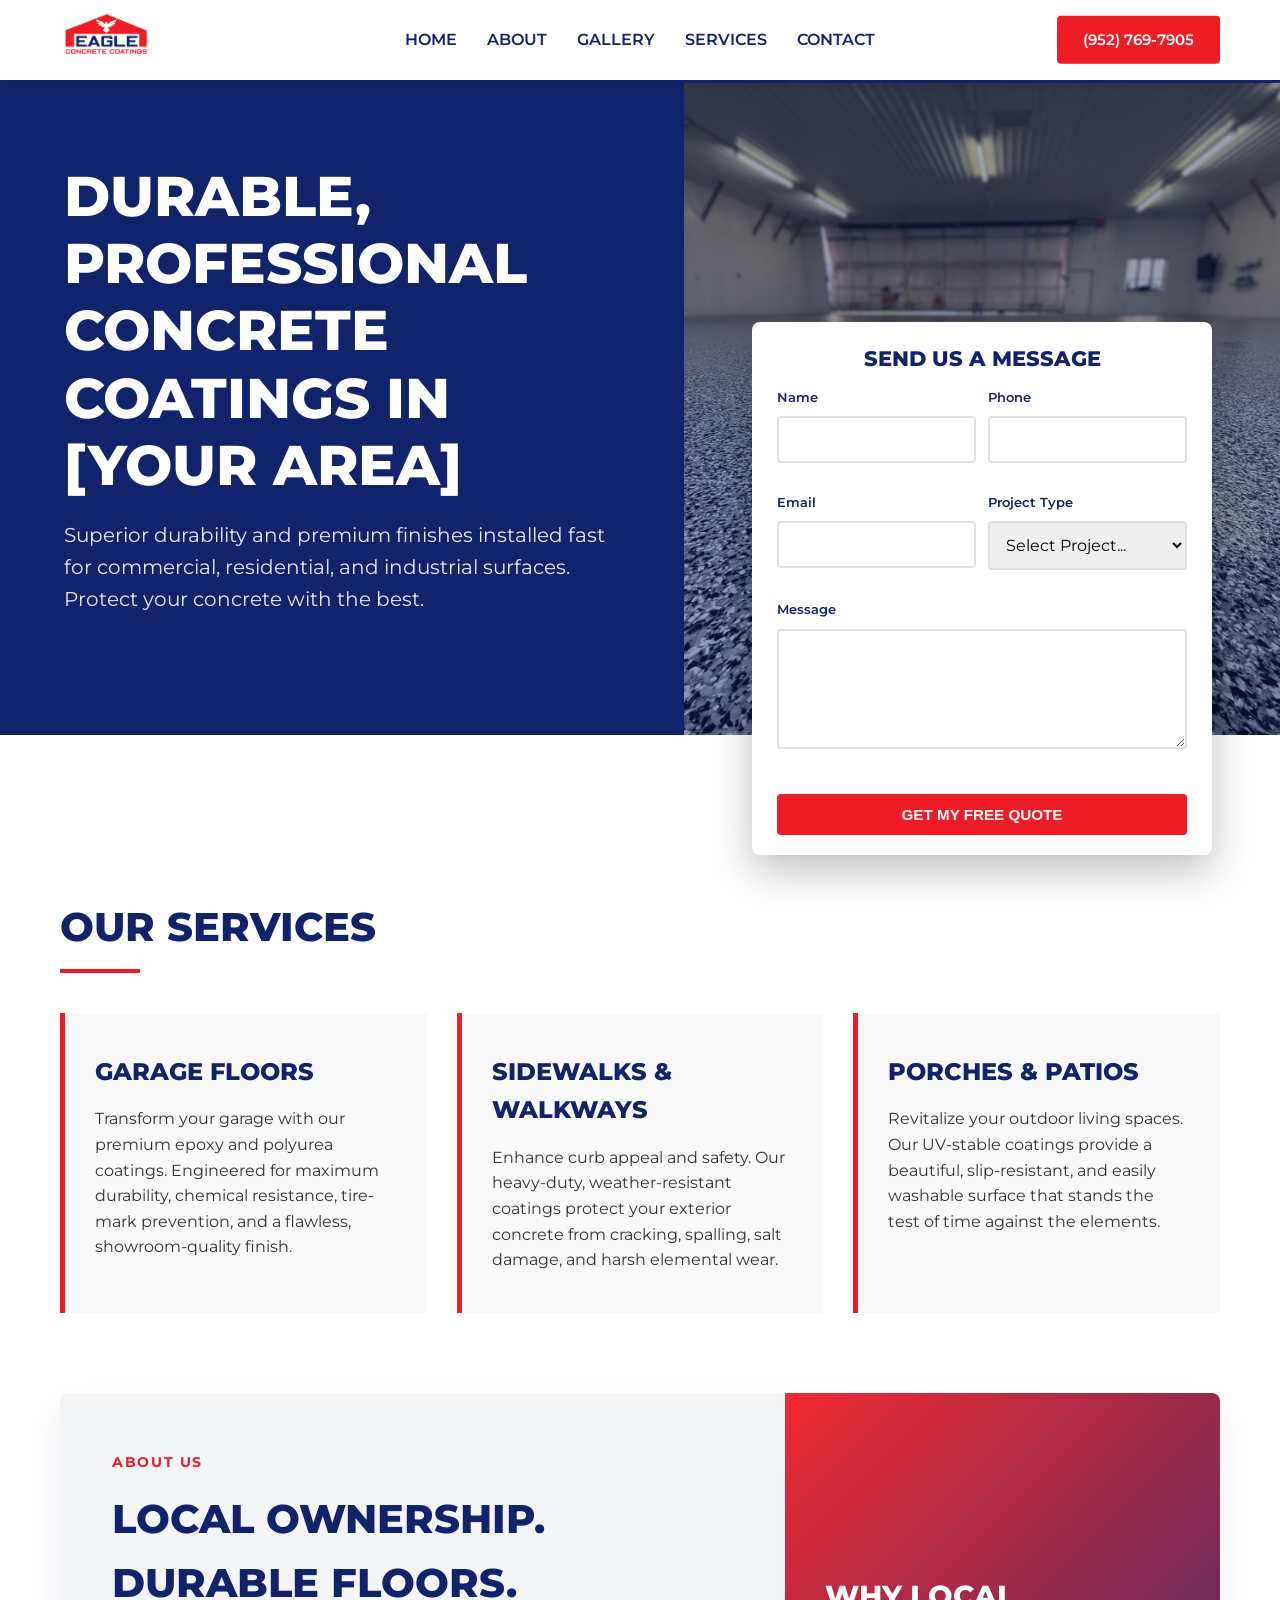
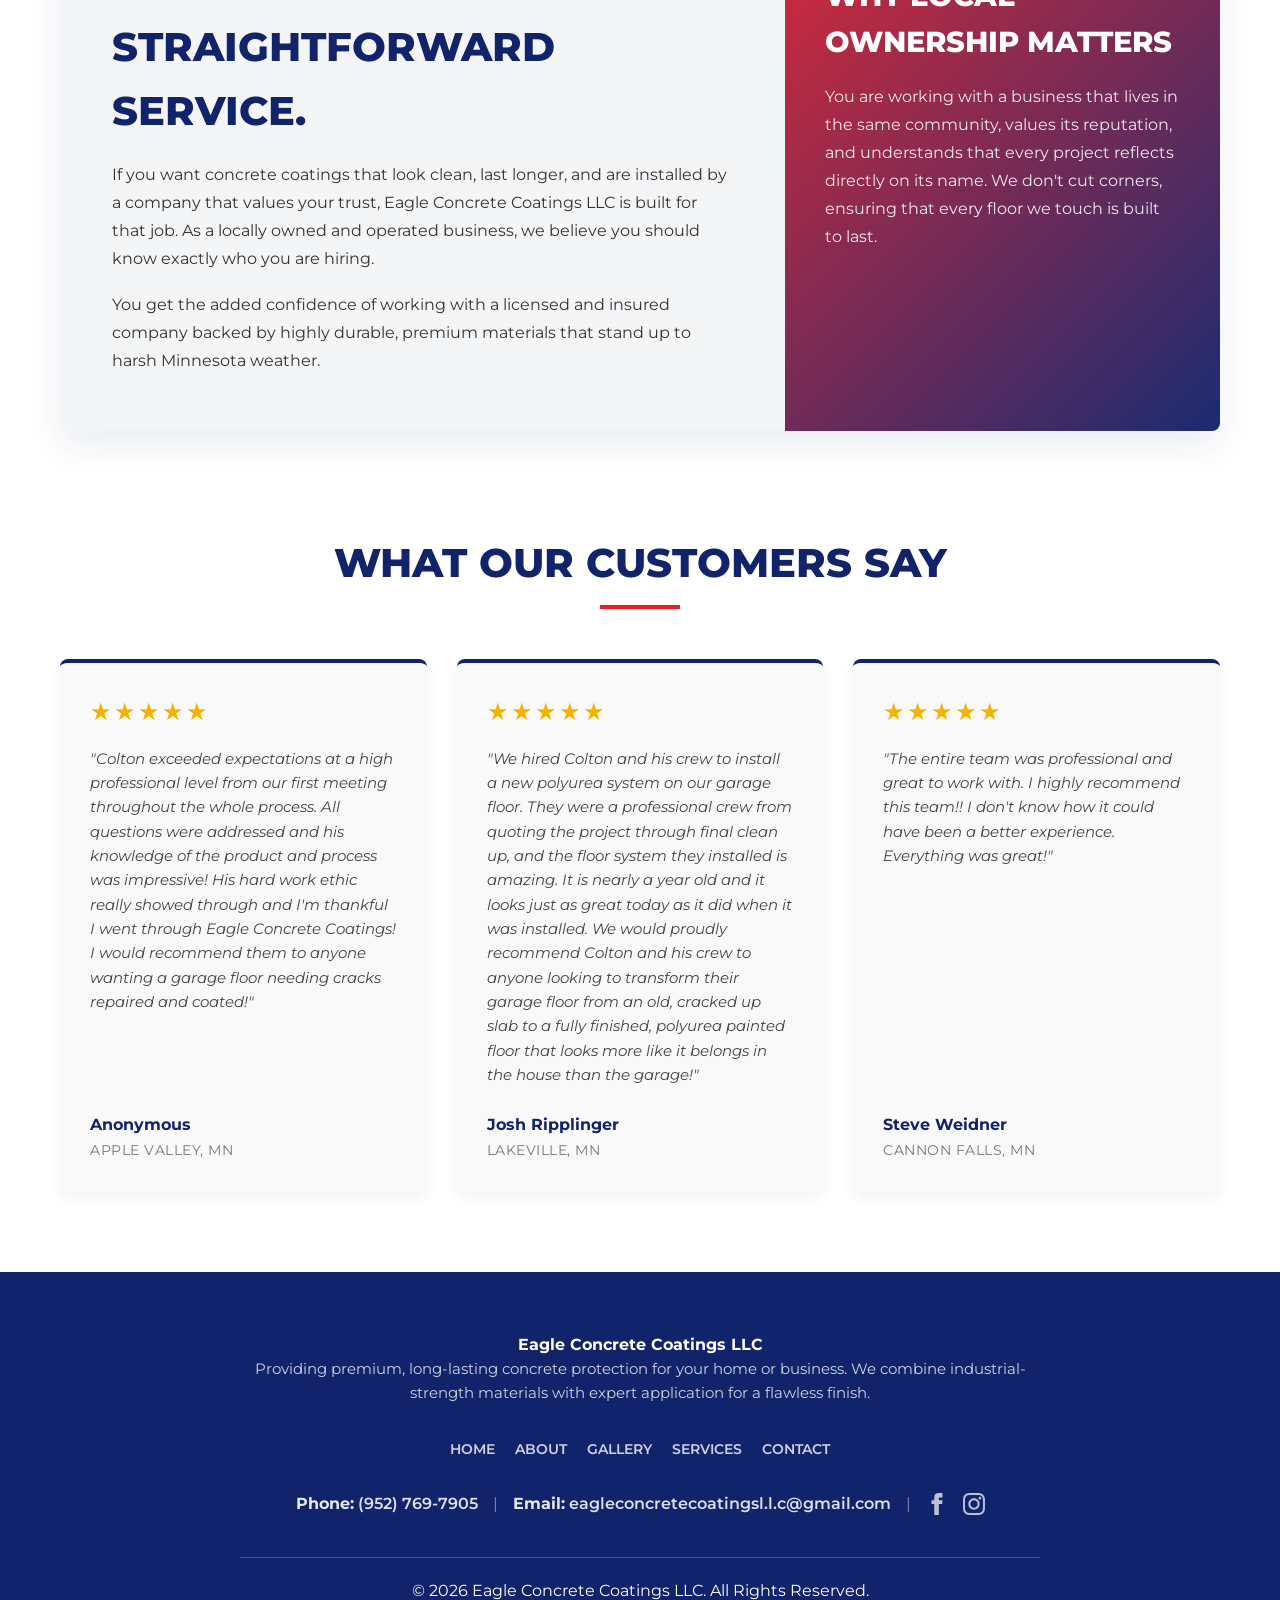
==== commit 2f0b4e92: "Revert "Update index.html" This reverts commit bd90953411d7a56db20dac49e7400232835d75b4." ====
--- a/index.html
+++ b/index.html
@@ -105,6 +105,23 @@
                 </article>
             </div>
         </section>
+
+        <section class="home-about-section">
+            <div class="about-storyband-grid home-about-shadow">
+                <article class="about-story-panel">
+                    <span class="about-section-tag" style="color: var(--color-red); font-weight: 700; text-transform: uppercase;">About Us</span>
+                    <h2>Local Ownership. Durable Floors. Straightforward Service.</h2>
+                    <p>If you want concrete coatings that look clean, last longer, and are installed by a company that values your trust, Eagle Concrete Coatings LLC is built for that job. As a locally owned and operated business, we believe you should know exactly who you are hiring.</p>
+                    <p>You get the added confidence of working with a licensed and insured company backed by highly durable, premium materials that stand up to harsh Minnesota weather.</p>
+                </article>
+
+                <aside class="about-story-accent">
+                    <h3>Why Local Ownership Matters</h3>
+                    <p>You are working with a business that lives in the same community, values its reputation, and understands that every project reflects directly on its name. We don't cut corners, ensuring that every floor we touch is built to last.</p>
+                </aside>
+            </div>
+        </section>
+
         <section class="testimonials-section">
             <div class="services-header-left" style="text-align: center; margin-bottom: 50px;">
                 <h2 class="section-title">What Our Customers Say</h2>
@@ -186,4 +203,4 @@
     </footer>
 
 </body>
-</html>
+</html>
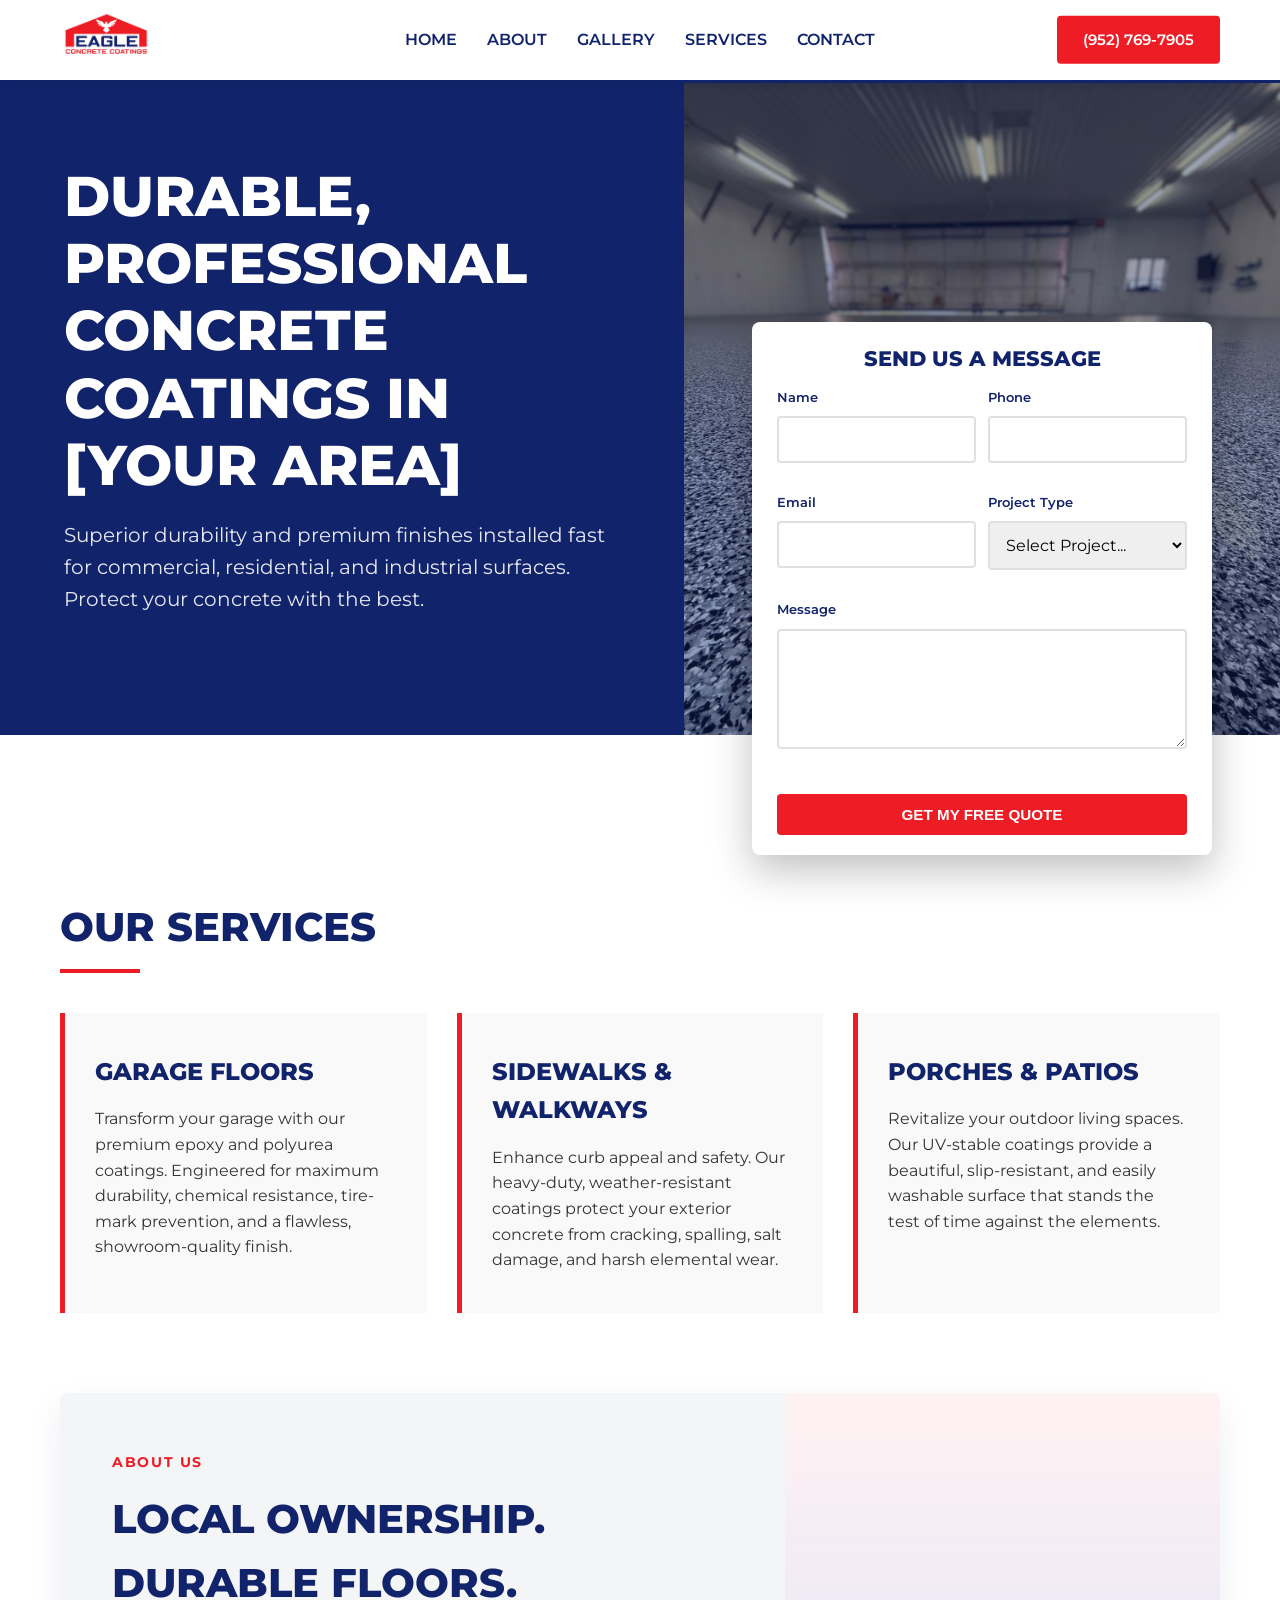
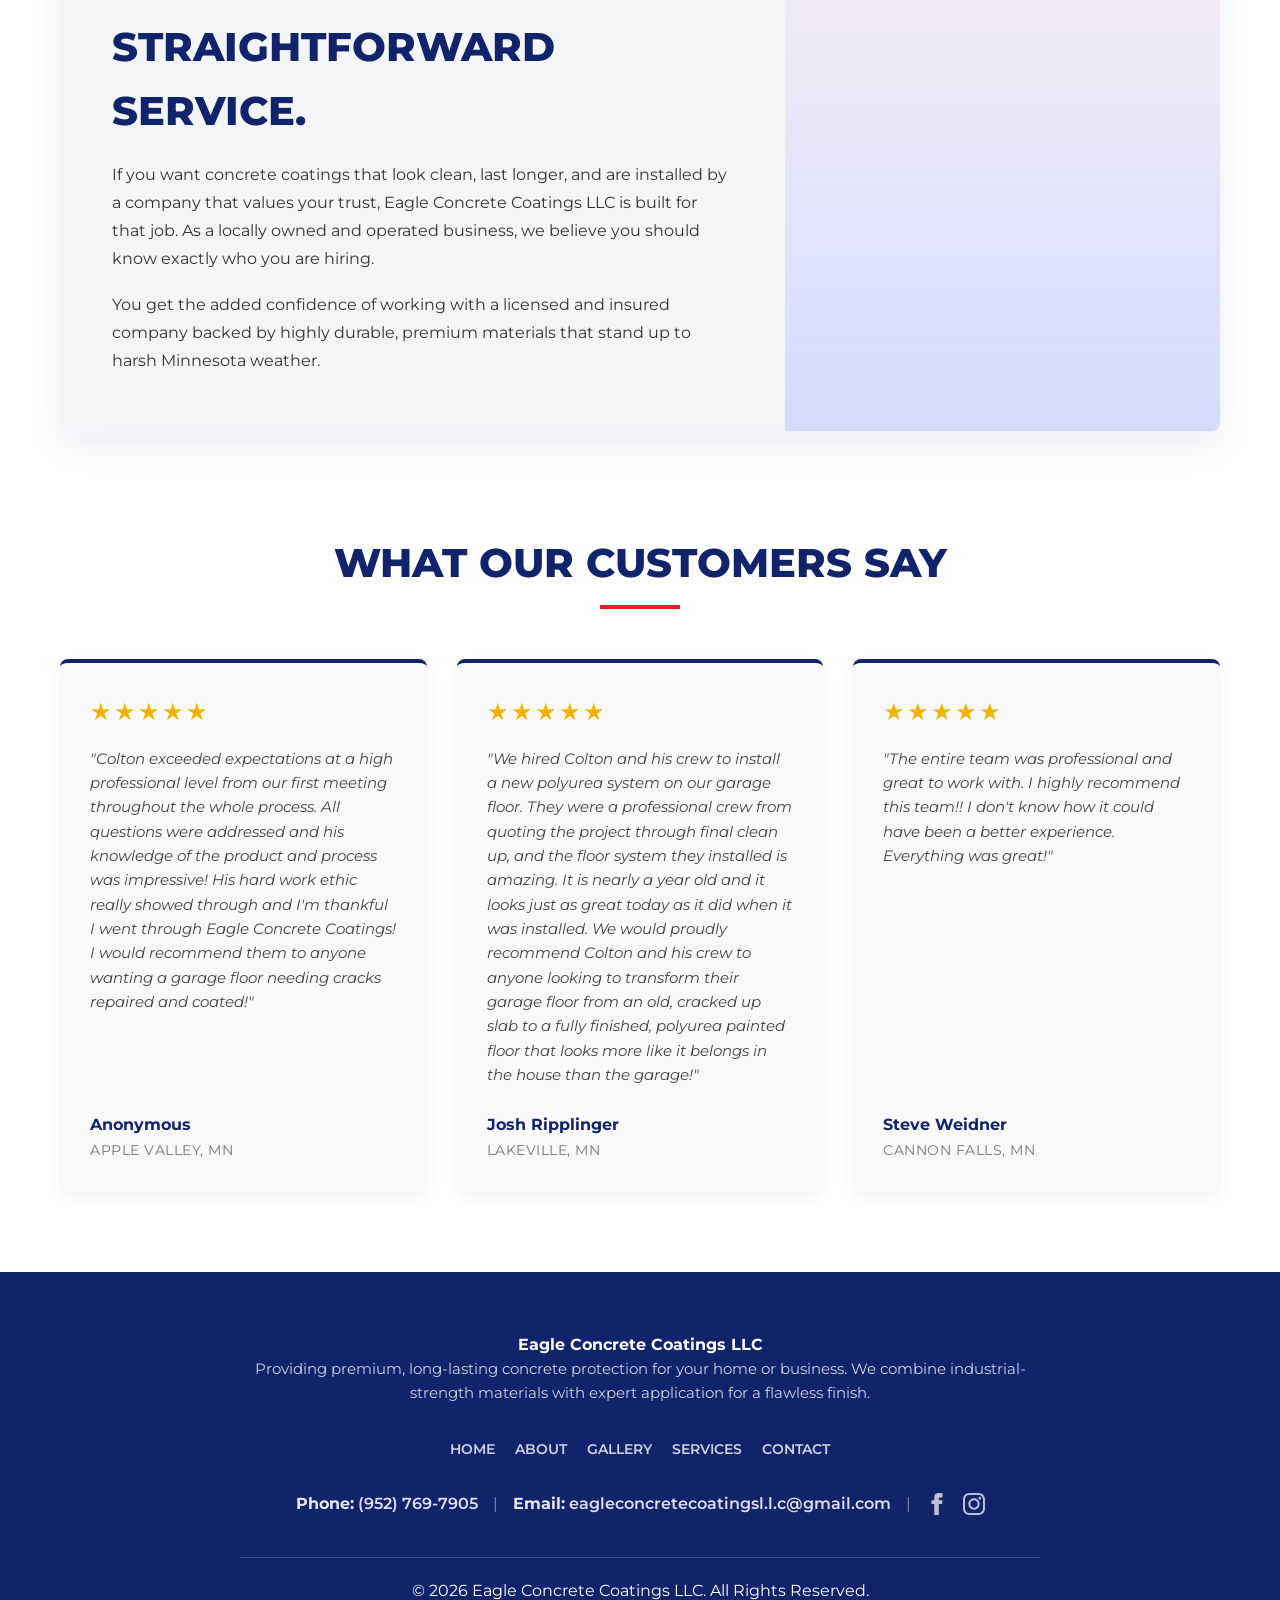
==== commit efd53dd7: "Add files via upload" ====
--- a/index.html
+++ b/index.html
@@ -116,8 +116,6 @@
                 </article>
 
                 <aside class="about-story-accent">
-                    <h3>Why Local Ownership Matters</h3>
-                    <p>You are working with a business that lives in the same community, values its reputation, and understands that every project reflects directly on its name. We don't cut corners, ensuring that every floor we touch is built to last.</p>
                 </aside>
             </div>
         </section>
--- a/styles.css
+++ b/styles.css
@@ -285,6 +285,38 @@
 .commercial-spotlight-card { display: grid; grid-template-columns: minmax(0, 1.05fr) minmax(0, 0.95fr); overflow: hidden; }
 .commercial-placeholder img { width: 100%; height: 100%; min-height: 320px; object-fit: cover; display: block; }
 .commercial-copy { padding: 40px; display: flex; flex-direction: column; justify-content: center; }
+/* Update these specific classes in your styles.css file */
+
+.before-after-slider { 
+    position: relative; 
+    height: 320px; 
+    overflow: hidden; 
+    background-color: #dbe0ea; 
+    container-type: inline-size; /* NEW: Sets this as a size reference for the images inside */
+}
+
+.slider-image { 
+    width: 100%; 
+    height: 100%; 
+    object-fit: cover; 
+    display: block; 
+}
+
+.slider-after { 
+    position: absolute; 
+    inset: 0 auto 0 0; 
+    overflow: hidden; 
+    height: 100%; 
+}
+
+/* NEW: Forces the top image to always be exactly 100% of the parent slider width */
+.slider-after .slider-image { 
+    width: 100cqw; 
+    max-width: none; 
+    min-width: 0; 
+}
+
+/* Leave your slider-divider, slider-label, and slider-control styles exactly as they were! */
 
 /* ==========================================================================
    8. About Page
@@ -313,7 +345,7 @@
 .about-story-panel p, .about-story-accent p, .credential-copy p, .process-step p { max-width: 62ch; line-height: 1.75; }
 .about-story-panel p + p { margin-top: 18px; }
 
-.about-story-accent { background: linear-gradient(135deg, rgba(238, 28, 37, 0.94), rgba(17, 35, 107, 0.96)); color: var(--color-white); padding: 56px 40px; display: flex; flex-direction: column; justify-content: center; }
+.about-story-accent { background: linear-gradient(rgb(255 0 0 / 5%), rgb(35 79 255 / 20%)), url(./index_files/about-side.jpg) center / cover;}
 .about-story-accent h3 { color: var(--color-white); font-size: 1.8rem; margin-bottom: 18px; }
 .about-story-accent p { color: rgba(255,255,255,0.9); }
 
